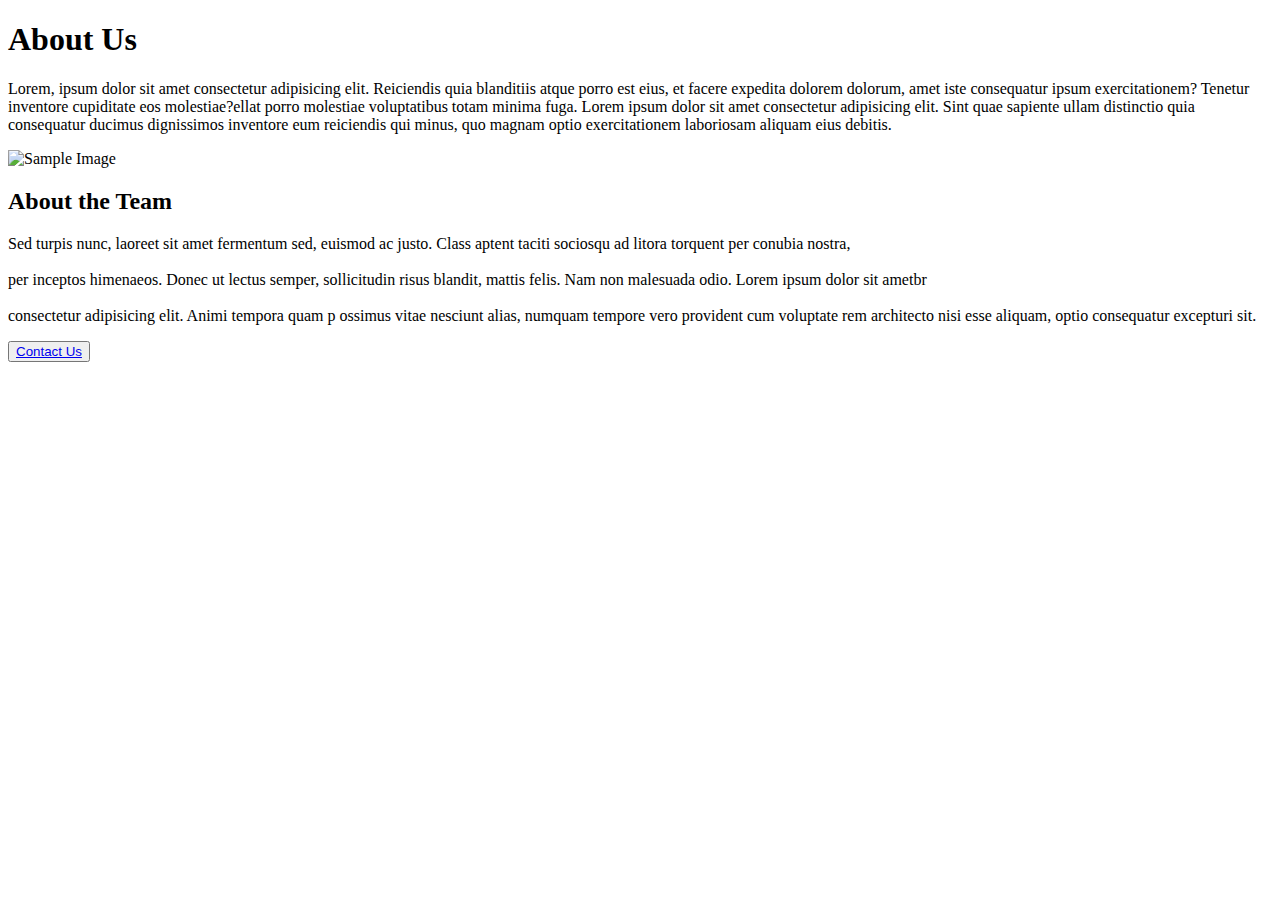
==== about.html @ 8b16d781 "Create about.html" ====
<!DOCTYPE html>
<html lang="en">
<head>
    <meta charset="UTF-8">
    <meta name="viewport" content="width=device-width, initial-scale=1.0">
    <title>About Us</title>
    <link rel="stylesheet" href="about.css">
</head>
<body>
    <h1>About Us</h1>
    <p>
        Lorem, ipsum dolor sit amet consectetur adipisicing elit. Reiciendis quia blanditiis 
        atque porro est eius, et facere expedita dolorem dolorum, amet iste consequatur ipsum exercitationem? 
        Tenetur inventore cupiditate eos molestiae?ellat porro molestiae voluptatibus totam minima fuga.
        Lorem ipsum dolor sit amet consectetur adipisicing elit. Sint quae sapiente ullam distinctio quia consequatur ducimus 
        dignissimos 
        inventore eum reiciendis qui minus, quo magnam optio exercitationem laboriosam aliquam eius debitis.
    </p>
    <div id="container">
        <img src="images/About.png" alt="Sample Image">
        <div id="container2">
            <h2>About the Team</h2>
            <p>
                Sed turpis nunc, laoreet sit amet fermentum sed, euismod ac justo. Class aptent taciti sociosqu ad litora
                torquent per conubia nostra, <br><br>per inceptos himenaeos. Donec ut lectus semper, sollicitudin risus blandit, 
                mattis felis. Nam non malesuada odio. Lorem ipsum dolor sit ametbr <br><br> consectetur adipisicing elit. Animi tempora quam p
                ossimus vitae nesciunt alias, numquam tempore vero provident cum voluptate rem architecto nisi esse aliquam,
                 optio consequatur excepturi sit.
            </p>
            <button><a href="Contact.html">Contact Us</a></button>
    </div>
    </div>
</body>
</html>
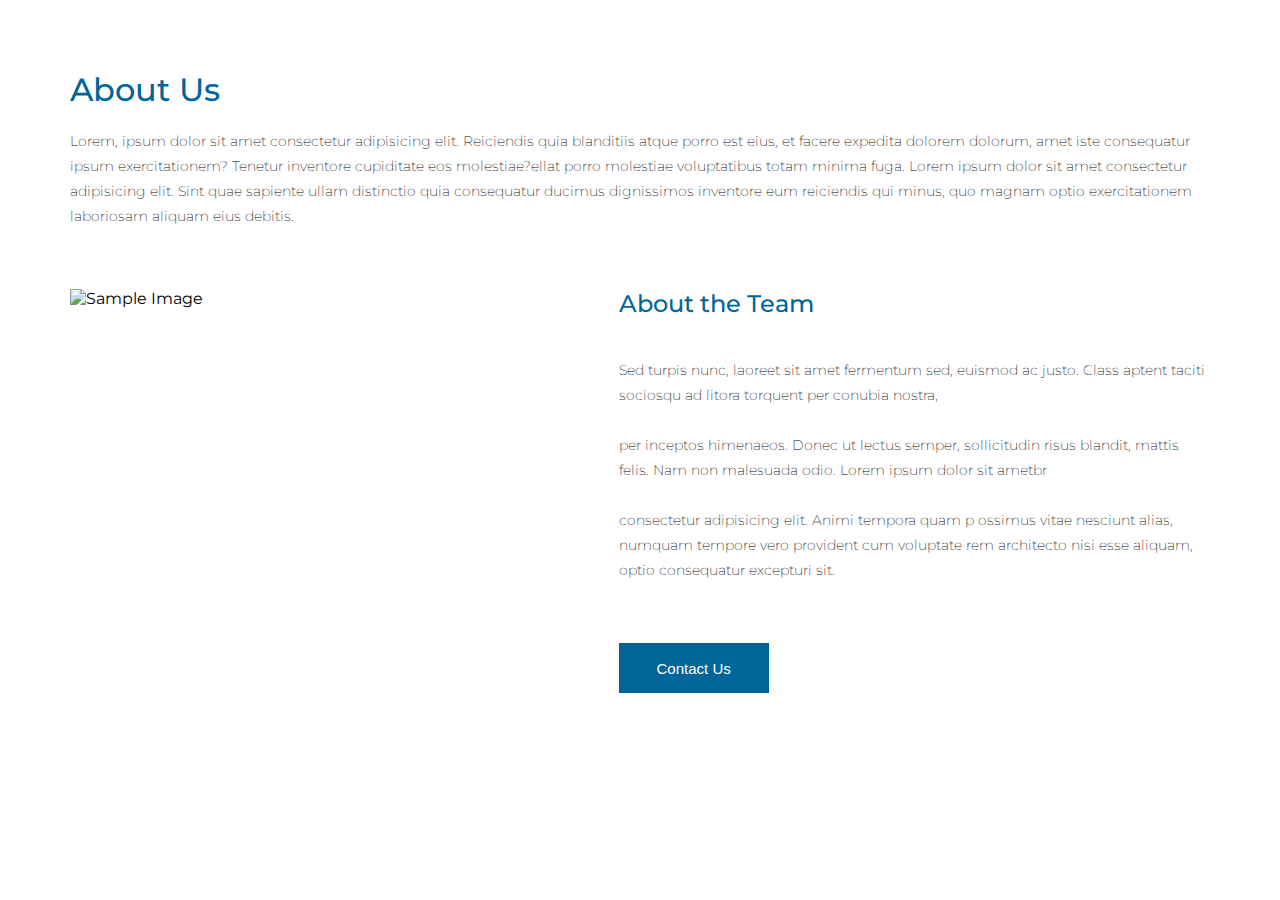
==== commit 84e7fe35: "Update about.html" ====
--- a/about.html
+++ b/about.html
@@ -17,7 +17,7 @@
         inventore eum reiciendis qui minus, quo magnam optio exercitationem laboriosam aliquam eius debitis.
     </p>
     <div id="container">
-        <img src="images/About.png" alt="Sample Image">
+        <img src="About.png" alt="Sample Image">
         <div id="container2">
             <h2>About the Team</h2>
             <p>
--- a/about.css
+++ b/about.css
@@ -0,0 +1,58 @@
+@import url('https://fonts.googleapis.com/css2?family=Montserrat:ital,wght@0,100..900;1,100..900&display=swap');
+*{
+    margin: 0;
+    padding: 0;
+    box-sizing: border-box;
+}
+body{
+    font-family: "Montserrat", sans-serif;   
+    padding: 70px; 
+
+}
+
+h1{
+    color: #006599;
+    font-weight: 500;
+    margin-bottom: 20px;
+}
+
+p{
+    color: black;
+    font-size: 14px;
+    line-height:25px;
+    font-weight: 200;
+    margin-bottom: 60px;
+}
+#container{
+    display: flex;
+    justify-content: space-between;
+}
+
+#container2{
+    display: flex;
+    flex-direction: column;
+    color: #006599;
+}
+h2{
+    font-weight: 500;
+    margin-bottom: 40px;
+}
+
+img{
+    width: 100%;
+    margin-right: 50px;
+}
+
+button{
+    width: 150px;
+    height: 50px;
+    background-color: #006599;
+    color: white;
+    border: none;
+    font-size: 15px;
+    font-weight: 100;
+}
+button a{
+    color: white;
+    text-decoration: none;
+}
